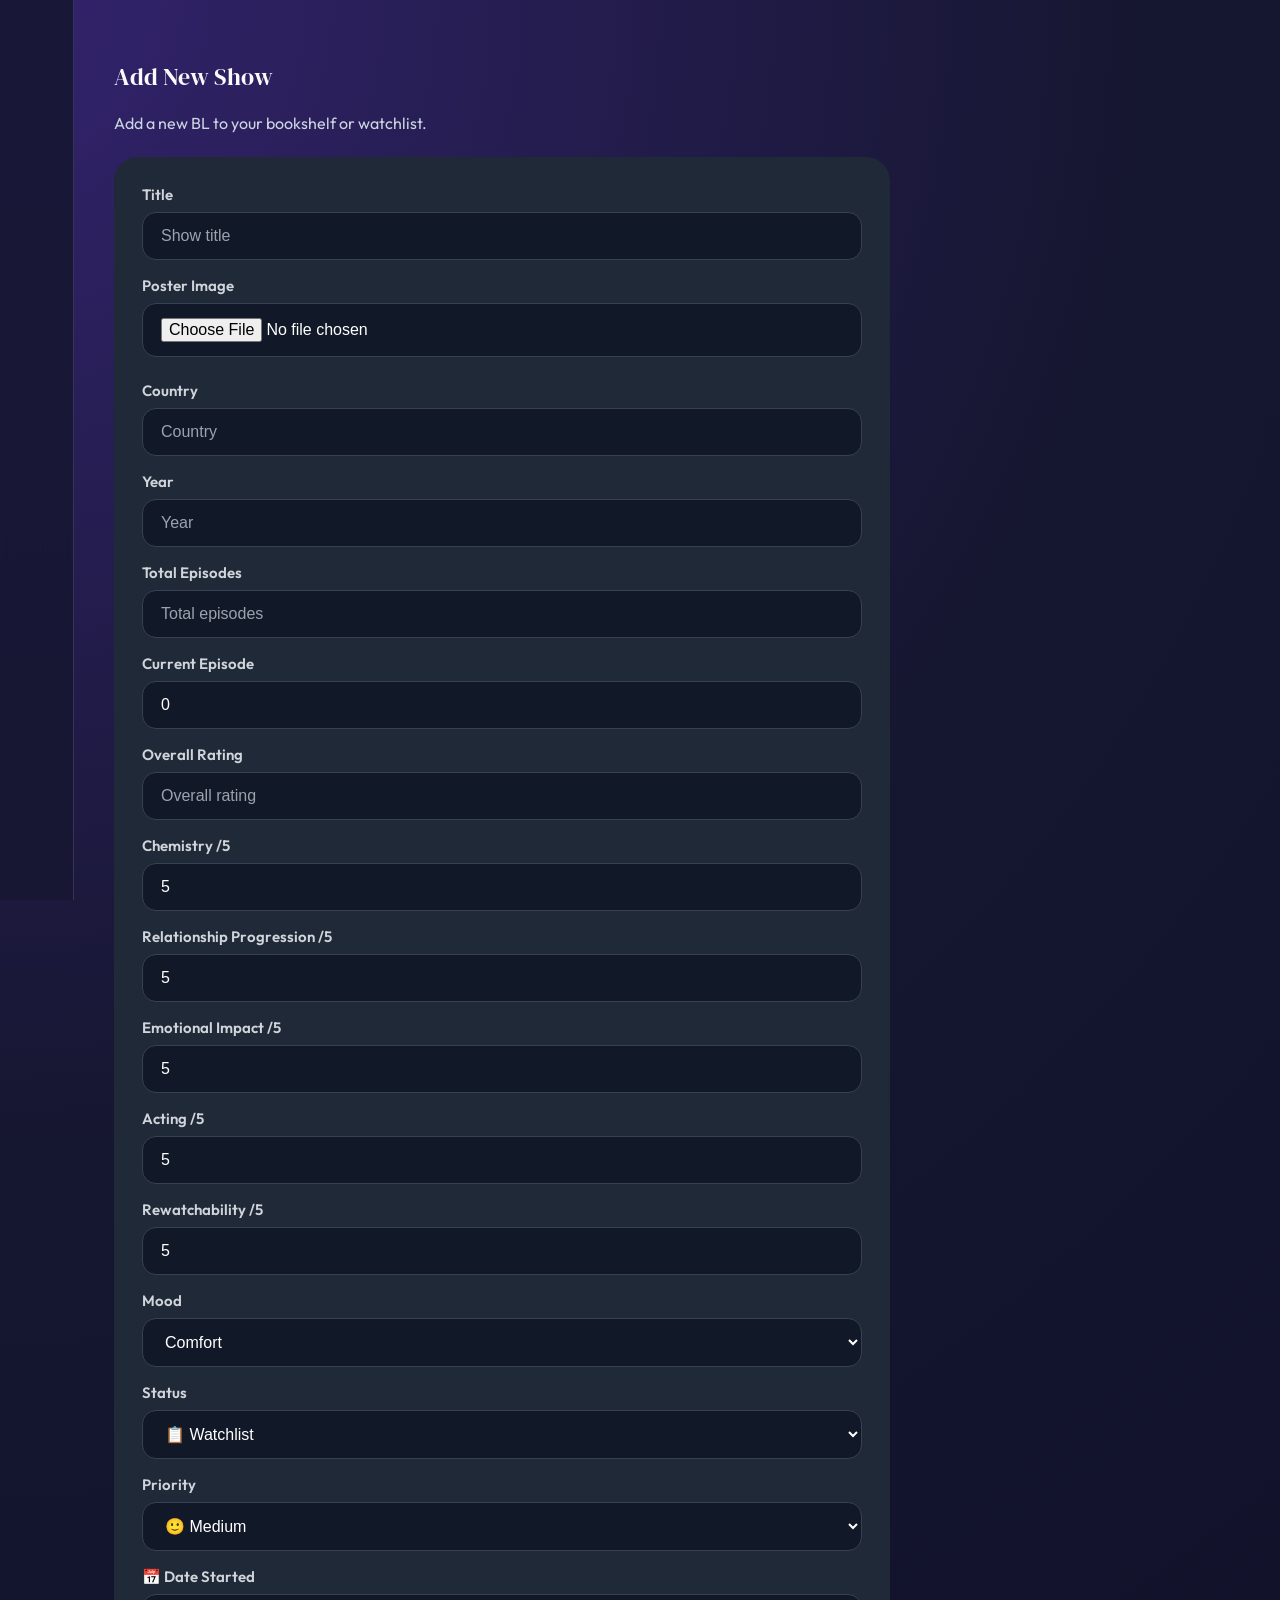
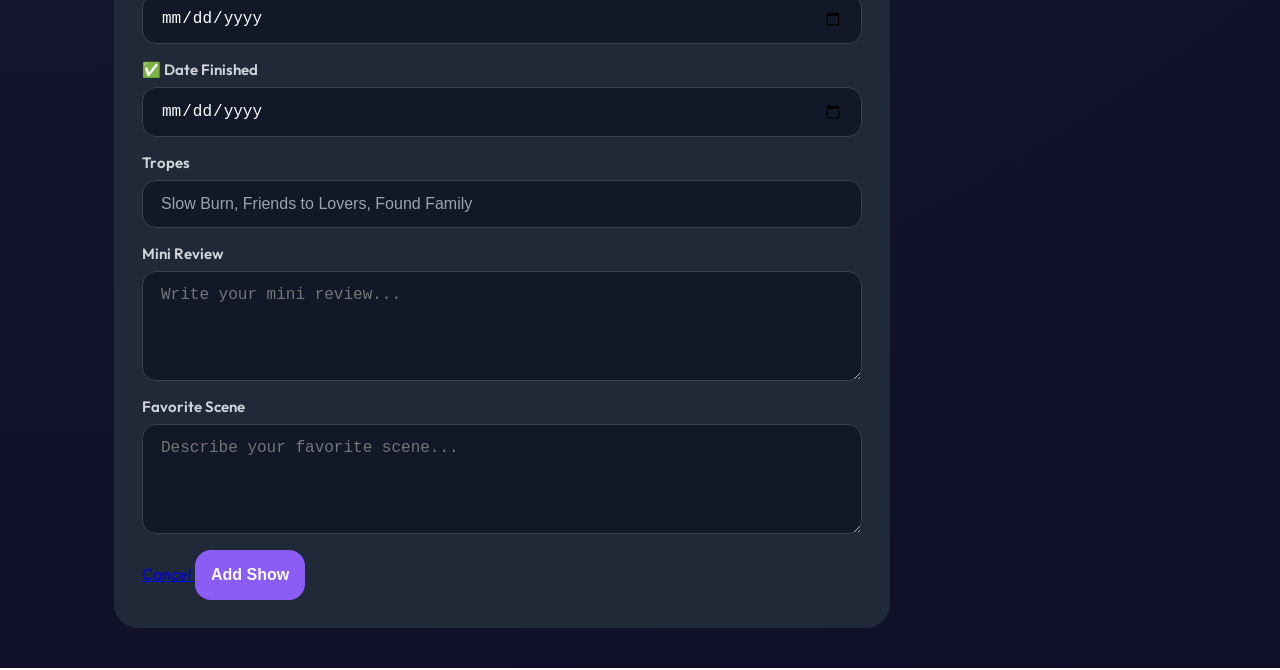
==== add.html @ 71966085 "Add files via upload" ====
<!DOCTYPE html>
<html lang="en">
<head>
    <meta charset="UTF-8">
    <meta name="viewport" content="width=device-width, initial-scale=1.0">

    <title>Add Show | My BL Bookshelf</title>

    <link rel="stylesheet" href="style.css">
</head>

<body>

    <aside class="sidebar">
        <div class="sidebar-logo">

        </div>

        <nav class="sidebar-nav">
            <a href="index.html">
                <span class="nav-icon">🏠</span>
                <span class="nav-text">Dashboard</span>
            </a>

            <a href="shelf.html">
                <span class="nav-icon">📖</span>
                <span class="nav-text">My Shelf</span>
            </a>

            <a href="add.html" class="active">
                <span class="nav-icon">➕</span>
                <span class="nav-text">Add Show</span>
            </a>

            <a href="watchlist.html">
                <span class="nav-icon">🔖</span>
                <span class="nav-text">Watchlist</span>
            </a>

            <a href="statistics.html">
                <span class="nav-icon">📊</span>
                <span class="nav-text">Statistics</span>
            </a>

            <a href="insights.html">
                <span class="nav-icon">💡</span>
                <span class="nav-text">Insights</span>
            </a>

            <a href="wrapped.html">
                <span class="nav-icon">🎁</span>
                <span class="nav-text">Wrapped</span>
            </a>

            <a href="settings.html">
                <span class="nav-icon">⚙️</span>
                <span class="nav-text">Settings</span>
            </a>
        </nav>
    </aside>

    <main>
        <section class="page-title">
            <h1>Add New Show</h1>
            <p>Add a new BL to your bookshelf or watchlist.</p>
        </section>

        <form id="addShowForm" class="add-form">

            <div class="form-group">
                <label for="title">Title</label>
                <input
                    id="title"
                    type="text"
                    placeholder="Show title"
                    required
                >
            </div>
<div class="form-group">
    <label for="posterFile">Poster Image</label>

    <input
        id="posterFile"
        type="file"
        accept="image/png, image/jpeg, image/webp"
    >

    <input id="poster" type="hidden">

    <div class="poster-preview-wrap">
        <img id="posterPreview" alt="Poster preview">
    </div>
</div>

            <div class="form-group">
                <label for="country">Country</label>
                <input
                    id="country"
                    type="text"
                    placeholder="Country"
                >
            </div>

            <div class="form-group">
                <label for="year">Year</label>
                <input
                    id="year"
                    type="number"
                    placeholder="Year"
                    min="1900"
                    max="2100"
                >
            </div>

            <div class="form-group">
                <label for="episodes">Total Episodes</label>
                <input
                    id="episodes"
                    type="number"
                    placeholder="Total episodes"
                    min="1"
                >
            </div>

            <div class="form-group">
                <label for="currentEpisode">Current Episode</label>
                <input
                    id="currentEpisode"
                    type="number"
                    placeholder="Current episode"
                    min="0"
                    value="0"
                >
            </div>

            <div class="form-group">
                <label for="rating">Overall Rating</label>
                <input
                    id="rating"
                    type="number"
                    step="0.1"
                    min="0"
                    max="12"
                    placeholder="Overall rating"
                >
            </div>

            <div class="form-group">
                <label for="chemistry">Chemistry /5</label>
                <input
                    id="chemistry"
                    type="number"
                    min="1"
                    max="5"
                    value="5"
                >
            </div>

            <div class="form-group">
                <label for="progression">Relationship Progression /5</label>
                <input
                    id="progression"
                    type="number"
                    min="1"
                    max="5"
                    value="5"
                >
            </div>

            <div class="form-group">
                <label for="emotionalImpact">Emotional Impact /5</label>
                <input
                    id="emotionalImpact"
                    type="number"
                    min="1"
                    max="5"
                    value="5"
                >
            </div>

            <div class="form-group">
                <label for="acting">Acting /5</label>
                <input
                    id="acting"
                    type="number"
                    min="1"
                    max="5"
                    value="5"
                >
            </div>

            <div class="form-group">
                <label for="rewatchability">Rewatchability /5</label>
                <input
                    id="rewatchability"
                    type="number"
                    min="1"
                    max="5"
                    value="5"
                >
            </div>

            <div class="form-group">
                <label for="mood">Mood</label>

                <select id="mood">
                    <option value="Comfort">Comfort</option>
                    <option value="Emotional">Emotional</option>
                    <option value="Healing">Healing</option>
                    <option value="Funny">Funny</option>
                    <option value="Romantic">Romantic</option>
                    <option value="Fluffy">Fluffy</option>
                    <option value="Mature">Mature</option>
                    <option value="Mystery">Mystery</option>
                    <option value="Action">Action</option>
                </select>
            </div>

            <div class="form-group">
                <label for="status">Status</label>

                <select id="status">
                    <option value="Watchlist">📋 Watchlist</option>
                    <option value="Watching">▶ Watching</option>
                    <option value="Completed">✅ Completed</option>
                    <option value="On Hold">⏸ On Hold</option>
                    <option value="Dropped">❌ Dropped</option>
                </select>
            </div>

            <div class="form-group">
                <label for="priority">Priority</label>

                <select id="priority">
                    <option value="Must Watch">⭐ Must Watch</option>
                    <option value="High">🔥 High</option>
                    <option value="Medium" selected>🙂 Medium</option>
                    <option value="Low">💭 Low</option>
                </select>
            </div>

            <div class="form-group">
                <label for="dateStarted">📅 Date Started</label>
                <input id="dateStarted" type="date">
            </div>

            <div class="form-group">
                <label for="dateFinished">✅ Date Finished</label>
                <input id="dateFinished" type="date">
            </div>

            <div class="form-group">
                <label for="tropes">Tropes</label>
                <input
                    id="tropes"
                    type="text"
                    placeholder="Slow Burn, Friends to Lovers, Found Family"
                >
            </div>

            <div class="form-group form-group-wide">
                <label for="miniReview">Mini Review</label>
                <textarea
                    id="miniReview"
                    placeholder="Write your mini review..."
                ></textarea>
            </div>

            <div class="form-group form-group-wide">
                <label for="favoriteScene">Favorite Scene</label>
                <textarea
                    id="favoriteScene"
                    placeholder="Describe your favorite scene..."
                ></textarea>
            </div>

            <div class="form-actions form-group-wide">
                <a class="cancel-btn" href="shelf.html">
                    Cancel
                </a>

                <button type="submit">
                    Add Show
                </button>
            </div>

        </form>
    </main>

    <script src="data/shows.js"></script>
    <script src="script.js"></script>

</body>
</html>
---- style.css ----
@import url('https://fonts.googleapis.com/css2?family=DM+Serif+Display&family=Outfit:wght@300;400;500;600;700&display=swap');

:root {
    --bg: #0f1028;
    --sidebar: #171733;
    --card: #211f3f;
    --card-light: #2d2854;
    --primary: #8b5cf6;
    --secondary: #c4b5fd;
    --pink: #fbcfe8;
    --text: #f9fafb;
    --muted: #cbd5e1;
}

body {
    margin: 0;
    min-height: 100vh;
    background:
        radial-gradient(circle at top left, #33236d 0%, #15162f 45%, #0f1028 100%);
    color: var(--text);
    font-family: 'Outfit', sans-serif;
}

h1, h2, h3, h4 {
    font-family: 'DM Serif Display', serif;
    font-weight: 400;
}
.app-header {
    background: #1f2937;
    width: 100%;
    padding: 24px 50px;
    box-sizing: border-box;
    display: flex;
    align-items: center;
    justify-content: flex-start;
    gap: 80px;
    display: none;
}

.logo {
    min-width: 320px;
}

.app-header h1 {
    margin: 0;
    font-size: 2rem;
}

.app-header p {
    margin: 6px 0 0;
    color: #cbd5e1;
}

nav {
    display: flex;
    gap: 35px;
    align-items: center;
}

nav a {
    text-decoration: none;
    color: #d1d5db;
    font-weight: 600;
    transition: .25s;
    padding-bottom: 8px;
    white-space: nowrap;
}

nav a:hover {
    color: white;
}

main {
    padding: 40px;
}

.hero {
    background: linear-gradient(135deg, #4f46e5, #9333ea);
    padding: 32px;
    border-radius: 24px;
    margin-bottom: 36px;
}
.quote-card{
    background:
        linear-gradient(
            145deg,
            var(--card-light),
            var(--card)
        );

    border:
        1px solid
        rgba(196,181,253,.15);

    border-radius:28px;

    padding:28px;

    box-shadow:
        0 18px 40px
        rgba(0,0,0,.18);
}
.quote-card h3{
    margin-top:0;
    margin-bottom:18px;

    color:var(--secondary);
}
.hero h2 {
    margin: 0;
    font-size: 2rem;
}

.hero p {
    margin-bottom: 0;
    color: #ede9fe;
}

.shelf-section {
    margin-bottom: 42px;
}

.poster-row,

.shelf-grid {
    margin-top: 40px;
}

.poster-card {
    width: 230px;
    background: #1f2937;
    border-radius: 20px;
    overflow: hidden;
    padding-bottom: 0;
    border-top: 6px solid #64748b;
    transition: transform 0.2s ease, box-shadow 0.2s ease;
    text-decoration: none;
    color: inherit;
}

.poster-card:hover {
    transform: translateY(-6px);
    box-shadow: 0 18px 35px rgba(0,0,0,0.4);
}

.poster-card img {
    width: 100%;
    height: 240px;
    object-fit: cover;
    display: block;
}

.poster-card h3 {
    font-size: 1rem;
    margin: 0;
    min-height: 48px;
    line-height: 1.2;
}

.poster-card p {
    margin: 0 16px;
    color: #cbd5e1;
}

.comfort {
    border-top-color: #86efac;
}

.emotional {
    border-top-color: #c4b5fd;
}

.page-title {
    margin-bottom: 24px;
}

.page-title h2 {
    font-size: 2.4rem;
    margin: 0;
}

.page-title p {
    color: #cbd5e1;
}

.shelf-controls {
    margin-bottom: 40px;
}

.shelf-controls input {
    width: 100%;
    max-width: 650px;
    padding: 18px 24px;
    font-size: 18px;
    border: none;
    border-radius: 50px;
    background: #374151;
    color: white;
}

input::placeholder {
    color: #9ca3af;
}

.filter-pills {
    display: flex;
    flex-wrap: wrap;
    gap: 12px;
    margin-top: 20px;
}

.filter-pills button {
    background: #1f2937;
    color: #d1d5db;
    border: 1px solid #374151;
    border-radius: 999px;
    padding: 10px 18px;
    cursor: pointer;
    font-weight: 600;
    transition: 0.2s;
}

.filter-pills button:hover {
    background: #4f46e5;
    color: white;
}

.show-details {
    background: linear-gradient(145deg, #1f2937, #111827);
    border-radius: 28px;
    padding: 36px;
    box-shadow: 0 25px 60px rgba(0, 0, 0, 0.35);
}

.detail-layout {
    display: grid;
    grid-template-columns: 360px 1fr;
    gap: 50px;
    align-items: start;
}

.detail-poster {
    width: 100%;
    border-radius: 24px;
    box-shadow: 0 20px 45px rgba(0,0,0,.45);
    transition: transform .25s ease;
}

.detail-poster:hover {
    transform: scale(1.02);
}

.detail-info h2 {
    font-size: 4rem;
    line-height: 1;
    margin: 0 0 18px;
    font-weight: 800;
}

.star-rating {
    display: flex;
    flex-wrap: wrap;
    gap: 2px;
    font-size: 1.15rem;
    color: #FFD54F;
    margin: 8px 0 4px;
    line-height: 1.2;
}

.big-rating {
    font-size: 2rem;
    font-weight: 800;
    color: #FFD54F;
    margin: 0 0 28px;
}

.detail-tags {
    display: flex;
    flex-wrap: wrap;
    gap: 10px;
    margin-bottom: 24px;
}

.detail-tags span {
    background: #374151;
    color: #f9fafb;
    padding: 9px 14px;
    border-radius: 999px;
    font-size: 0.9rem;
    font-weight: 600;
}

.detail-tags span:first-child {
    background: #86efac;
    color: #111827;
}

.detail-section {
    background: #111827;
    border-left: 5px solid #8B5CF6;
    border-radius: 22px;
    padding: 26px;
    margin-top: 26px;
}

.detail-section h3 {
    margin: 0 0 16px;
    font-size: 1.25rem;
}

.rating-row {
    display: flex;
    justify-content: space-between;
    gap: 24px;
    padding: 12px 0;
    border-bottom: 1px solid #374151;
}

.rating-row:last-child {
    border-bottom: none;
}

.rating-row strong {
    letter-spacing: 1px;
}

.back-link {
    margin-top: 0;
}

.back-link a {
    color: #c4b5fd;
    text-decoration: none;
    font-weight: 700;
}

.back-link a:hover {
    color: white;
}
.filter-bar{
    display:flex;
    flex-wrap:wrap;
    gap:16px;
    margin-top:22px;
}

.filter-bar select{
    background:#1f2937;
    color:white;
    border:1px solid #374151;
    border-radius:12px;
    padding:12px 18px;
    font-size:15px;
    cursor:pointer;
    transition:.2s;
}

.filter-bar select:hover{
    border-color:#8B5CF6;
}
.add-form {
    background: #1f2937;
    padding: 28px;
    border-radius: 24px;
    display: grid;
    gap: 16px;
    max-width: 720px;
}

.add-form input,
.add-form select,
.add-form textarea {
    width: 100%;
    box-sizing: border-box;
    padding: 14px 18px;
    border-radius: 14px;
    border: 1px solid #374151;
    background: #111827;
    color: white;
    font-size: 16px;
}

.add-form textarea {
    min-height: 110px;
    resize: vertical;
}

.add-form button {
    background: #8b5cf6;
    color: white;
    border: none;
    padding: 16px;
    border-radius: 16px;
    font-size: 16px;
    font-weight: 700;
    cursor: pointer;
}

.add-form button:hover {
    background: #7c3aed;
}
.delete-btn {
    background: #ef4444;
    color: white;
    border: none;
    padding: 10px 16px;
    border-radius: 999px;
    font-weight: 700;
    cursor: pointer;
    margin-bottom: 18px;
}

.delete-btn:hover {
    background: #dc2626;
}
.edit-btn {
    display: inline-block;
    background: #8b5cf6;
    color: white;
    text-decoration: none;
    padding: 10px 16px;
    border-radius: 999px;
    font-weight: 700;
    margin-right: 10px;
    margin-bottom: 18px;
}

.edit-btn:hover {
    background: #7c3aed;
}
.settings-card{
    background:#1f2937;
    border-radius:22px;
    padding:28px;
    max-width:600px;
}

.settings-card h3{
    margin-top:0;
}

.settings-card button{
    background:#4F46E5;
    color:white;
    border:none;
    border-radius:14px;
    padding:16px 22px;
    cursor:pointer;
    font-size:16px;
    font-weight:700;
    margin-right:12px;
    margin-bottom:12px;
}

.settings-card button:hover{
    background:#4338CA;
}
.stats-grid{
    display:grid;
    grid-template-columns:repeat(auto-fit,minmax(220px,1fr));
    gap:24px;
}
.stat-card{
    display:flex;
    align-items:center;
    gap:14px;

    background:linear-gradient(145deg,var(--card-light),var(--card));

    border:1px solid rgba(196,181,253,.15);

    border-radius:22px;

    padding:16px;

    transition:.25s;

    cursor:default;
}

.stat-card:hover{
    transform:translateY(-3px);
    box-shadow:0 12px 30px rgba(139,92,246,.15);
}

.stat-card h3{
    margin:0;
    font-size:1rem;
    color:#cbd5e1;
}

.stat-card p{
    margin:16px 0 0;
    font-size:2.4rem;
    font-weight:700;
    color:#8B5CF6;
}
.wrapped-card{
    max-width:900px;
    margin:40px auto;
    background:linear-gradient(135deg,#4F46E5,#7C3AED);
    border-radius:30px;
    padding:60px;
    color:white;
    text-align:center;
    box-shadow:0 30px 60px rgba(0,0,0,.35);
}

.wrapped-card h1{
    font-size:3.5rem;
    margin:0;
}

.wrapped-card h2{
    margin-top:15px;
    color:#E9D5FF;
}

.wrapped-stat{
    margin-top:50px;
}

.wrapped-stat h3{
    font-size:1.3rem;
    color:#DDD6FE;
    margin-bottom:10px;
}

.wrapped-stat p{
    font-size:3rem;
    font-weight:700;
    margin:0;
}
.empty-message {
    color: #cbd5e1;
    background: #1f2937;
    padding: 18px 22px;
    border-radius: 16px;
}
.form-group{
    display:flex;
    flex-direction:column;
    gap:8px;
}

.form-group label{
    font-weight:600;
    color:#d1d5db;
    font-size:15px;
}
.progress-bar {
    flex: 1;
    height: 10px;
    background: #374151;
    border-radius: 999px;
    overflow: hidden;
}

.progress-fill{
    height:100%;
    background:linear-gradient(90deg,#4F46E5,#8B5CF6);
    border-radius:999px;
    transition:.3s;
}
.episode-controls{
    margin-top:22px;
    display:flex;
    justify-content:center;
    align-items:center;
    gap:18px;
}

.episode-controls button{
    width:48px;
    height:48px;
    border:none;
    border-radius:50%;
    background:#8B5CF6;
    color:#ffffff;
    font-size:30px;
    font-weight:700;
    line-height:1;
    cursor:pointer;
    transition:all .2s ease;
    display:flex;
    justify-content:center;
    align-items:center;
}

.episode-controls button:hover{
    background:#A855F7;
    transform:translateY(-2px) scale(1.08);
}

.episode-number{
    font-size:1.25rem;
    font-weight:700;
    min-width:170px;
    text-align:center;
    color:white;
}
.home-episode-controls{
    display:flex;
    justify-content:center;
    align-items:center;
    gap:20px;
    margin:16px auto 0;
    width:fit-content;
}

.home-episode-controls button{
    width:38px;
    height:38px;
    border:none;
    border-radius:50%;
    background:#8B5CF6;
    color:white;
    font-size:20px;
    font-weight:700;
    cursor:pointer;
    display:flex;
    justify-content:center;
    align-items:center;
    transition:.2s;
}

.home-episode-controls button:hover{
    background:#A855F7;
    transform:scale(1.08);
}

.home-episode-controls span{
    min-width:55px;
    text-align:center;
    font-weight:700;
    color:white;
}
.next-episode-btn {
    width: 100%;
    padding: 12px;
    border: 1px solid #374151;
    border-radius: 14px;
    background: #111827;
    color: white;
    font-size: 15px;
    font-weight: 700;
    cursor: pointer;
    transition: 0.2s;
}

.next-episode-btn:hover {
    background: #8b5cf6;
    border-color: #8b5cf6;
}
.watching-card-body {
    padding: 16px;
}

.episode-text {
    color: #cbd5e1;
    margin: 4px 0 14px;
    font-size: 15px;
}

.progress-row {
    display: flex;
    align-items: center;
    gap: 10px;
    margin-bottom: 16px;
}
.progress-fill {
    transition: width 0.35s ease;
}
.watching-card-body h3 {
    min-height: 44px;
    line-height: 1.2;
}

.episode-text {
    margin-top: 6px;
}

.progress-row {
    margin-top: 12px;
}

.next-episode-btn {
    margin-top: 18px;
}
.completed-card {
    display: flex;
    align-items: center;
    justify-content: center;
    min-height: 420px;
    animation: fadeAway 0.9s ease forwards;
}

.completed-message {
    text-align: center;
    padding: 24px;
}

.completed-message h3 {
    margin: 0 0 10px;
    font-size: 1.4rem;
}

.completed-message p {
    margin: 0;
    color: #cbd5e1;
}

@keyframes fadeAway {
    0% {
        opacity: 1;
        transform: scale(1);
    }

    70% {
        opacity: 1;
        transform: scale(1.02);
    }

    100% {
        opacity: 0;
        transform: scale(0.95);
    }
}
.finished-card-body {
    padding: 16px;
}

.finished-card-body h3 {
    min-height: 44px;
    line-height: 1.2;
    margin: 0;
}

.finished-date {
    color: #cbd5e1;
    font-size: 14px;
    margin: 6px 0;
}

.finished-rating {
    color: #facc15;
    font-weight: 700;
    margin: 0;
}
.finished-card-body {
    padding: 16px;
}

.finished-card-body h3 {
    min-height: 44px;
    line-height: 1.2;
    margin: 0;
}

.finished-date {
    color: #cbd5e1;
    font-size: 14px;
    margin: 6px 0;
}

.finished-rating {
    color: #facc15;
    font-weight: 700;
    margin: 0;
}
.top-shelf-card {
    border-top: 6px solid #facc15;
}

.top-shelf-card:hover {
    box-shadow: 0 12px 30px rgba(250, 204, 21, 0.35);
}
.top-rating {
    margin-top: 10px;
    font-size: 18px;
    font-weight: 700;
    color: #facc15;
}
.sidebar {
    position: fixed;
    top: 0;
    left: 0;
    width: 74px;
    height: 100vh;
    background: rgba(23, 23, 51, 0.92);
    border-right: 1px solid rgba(196, 181, 253, 0.18);
    padding: 26px 14px;
    box-sizing: border-box;
    z-index: 1000;
    transition: width 0.25s ease;
    overflow: hidden;
    backdrop-filter: blur(16px);
}

.sidebar:hover {
    width: 260px;
}

.sidebar-logo {
    font-size: 34px;
    margin-bottom: 42px;
    text-align: center;
}

.sidebar-nav {
    display: flex;
    flex-direction: column;
    gap: 14px;
    width: 100%;
}

.sidebar-nav a {
    display: flex;
    align-items: center;
    justify-content: flex-start;
    gap: 16px;

    width: 100%;
    box-sizing: border-box;

    color: var(--muted);
    text-decoration: none;
    padding: 14px;
    border-radius: 18px;
    font-weight: 600;
    white-space: nowrap;
    transition: 0.2s ease;
}
.sidebar:hover .sidebar-nav a {
    justify-content: flex-start;
}
.sidebar:not(:hover) .sidebar-nav a.active {
    background: transparent;
    box-shadow: none;
}

.nav-icon {
    width: 28px;
    min-width: 28px;
    display: inline-flex;
    justify-content: center;
    align-items: center;
    font-size: 22px;
}

.nav-text {
    opacity: 1;
    transition: opacity .25s;
    white-space: nowrap;
}

.sidebar:not(:hover) .nav-text {
    opacity: 0;
    width: 0;
    overflow: hidden;
}

.sidebar-nav a:hover {
    background: rgba(139, 92, 246, 0.22);
    color: white;
    justify-content: flex-start;
}

.sidebar-nav a.active {
    background: linear-gradient(135deg, #8b5cf6, #c084fc);
    color: white;
    cursor: default;
    pointer-events: none;
    box-shadow: 0 10px 25px rgba(139, 92, 246, 0.35);
}

.sidebar-nav span {
    opacity: 0;
    transition: opacity 0.2s ease;
}

.sidebar:hover .sidebar-nav span {
    opacity: 1;
}

.sidebar-nav a i,
.sidebar-nav a .icon {
    width: 24px;
    min-width: 24px;
    text-align: center;
    font-size: 22px;
}
main {
    margin-left: 74px;
    transition: margin-left 0.25s ease;
}

body:has(.sidebar:hover) main {
    margin-left: 260px;
}

.watchlist-table {
    background: #1f2937;
    border-radius: 22px;
    overflow: hidden;
}

.watchlist-header,
.watchlist-row {
    display: grid;
    grid-template-columns: 2fr 1fr 1fr 1fr 100px;
    gap: 16px;
    padding: 16px 20px;
    align-items: center;
}

.watchlist-header {
    background: #111827;
    color: #cbd5e1;
    font-weight: 700;
}

.watchlist-row {
    border-top: 1px solid #374151;
}

.watchlist-title {
    font-weight: 700;
}

.watchlist-row a {
    background: #8b5cf6;
    color: white;
    text-decoration: none;
    text-align: center;
    padding: 8px 12px;
    border-radius: 999px;
    font-weight: 700;
}

.watchlist-row a:hover {
    background: #7c3aed;
}
.start-watching-btn {
    background: #8b5cf6;
    color: white;
    border: none;
    padding: 8px 12px;
    border-radius: 999px;
    font-weight: 700;
    cursor: pointer;
}

.start-watching-btn:hover {
    background: #7c3aed;
}
.watchlist-random{
    margin:24px 0;
    text-align:center;
}

#pickRandomBtn{
    background:#8B5CF6;
    color:white;
    border:none;
    padding:14px 28px;
    border-radius:999px;
    font-size:16px;
    font-weight:700;
    cursor:pointer;
    transition:.2s;
}

#pickRandomBtn:hover{
    background:#7C3AED;
    transform:translateY(-2px);
}

#randomRecommendation{
    margin-bottom:30px;
}
.random-card{
    display:flex;
    gap:20px;
    align-items:center;
    background:#1f2937;
    border-radius:18px;
    padding:20px;
    margin-bottom:25px;
}

.random-card img{
    width:130px;
    border-radius:14px;
}

.random-info h2{
    margin-top:0;
}

.random-info p{
    margin:8px 0;
}
.recommendation-modal{
    position:fixed;
    inset:0;
    background:rgba(0,0,0,.7);
    backdrop-filter:blur(6px);

    display:none;
    justify-content:center;
    align-items:center;

    z-index:9999;
}

.recommendation-modal.show{
    display:flex;
}

.recommendation-card{
    width:650px;
    max-width:90%;
    background:#1f2937;
    border-radius:24px;
    padding:30px;
    position:relative;

    animation:pop .25s ease;
}

@keyframes pop{

    from{
        opacity:0;
        transform:scale(.92);
    }

    to{
        opacity:1;
        transform:scale(1);
    }

}

.close-recommendation{

    position:absolute;
    top:16px;
    right:18px;

    border:none;
    background:none;

    color:white;

    font-size:26px;

    cursor:pointer;

}

.random-card{

    display:flex;

    gap:30px;

    align-items:center;

}

.random-card img{
    width:260px;
    border-radius:20px;
    box-shadow:0 15px 40px rgba(0,0,0,.4);
}

.random-info{

    flex:1;

}

.random-info h2{
    font-size:42px;
    margin-bottom:18px;
}
.random-tags{
    display:flex;
    gap:10px;
    flex-wrap:wrap;
    margin:18px 0;
}

.random-tags span{
    background:#374151;
    padding:8px 14px;
    border-radius:999px;
    font-weight:600;
}
.random-actions {
    display: flex;
    gap: 12px;
    flex-wrap: wrap;
    margin-top: 20px;
}

.pick-again-btn {
    background: #374151;
    color: white;
    border: none;
    padding: 10px 14px;
    border-radius: 999px;
    font-weight: 700;
    cursor: pointer;
}

.pick-again-btn:hover {
    background: #4b5563;
}
.wrapped-container {
    min-height: 80vh;
    display: flex;
    justify-content: center;
    align-items: center;
}

.wrapped-slide {
    display: none;
    text-align: center;
    max-width: 800px;
    padding: 60px;
}

.wrapped-slide.active-slide {
    display: block;
}

.wrapped-slide h1 {
    font-size: 5rem;
    margin: 0 0 20px;
}

.wrapped-slide h2 {
    font-size: 3rem;
    margin: 0 0 14px;
}

.wrapped-slide h3 {
    font-size: 2rem;
    color: #c4b5fd;
}

.wrapped-slide p {
    color: #cbd5e1;
    font-size: 1.3rem;
}

.wrapped-number {
    font-size: 5rem;
    font-weight: 800;
    color: #8b5cf6;
    margin: 20px 0;
}

.wrapped-slide button {
    margin-top: 30px;
    background: #8b5cf6;
    color: white;
    border: none;
    padding: 14px 28px;
    border-radius: 999px;
    font-size: 16px;
    font-weight: 700;
    cursor: pointer;
}

.wrapped-progress {
    display: flex;
    justify-content: center;
    gap: 10px;
}

.wrapped-dot {
    width: 10px;
    height: 10px;
    border-radius: 50%;
    background: #4b5563;
}

.wrapped-dot.active-dot {
    background: #8b5cf6;
}
.wrapped-summary-card {
    background: #1f2937;
    border: 1px solid #374151;
    border-radius: 28px;
    padding: 34px;
    max-width: 700px;
    margin: 30px auto;
    box-shadow: 0 25px 60px rgba(0,0,0,.35);
}

.wrapped-summary-card h3 {
    font-size: 2rem;
    margin: 0 0 16px;
    color: #c4b5fd;
}

.wrapped-summary-card p {
    font-size: 1rem;
}

.summary-grid {
    display: grid;
    grid-template-columns: 1fr 1fr;
    gap: 12px;
    margin-top: 24px;
}

.summary-grid p {
    background: #111827;
    padding: 14px;
    border-radius: 16px;
    margin: 0;
}

.wrapped-home-btn {
    display: inline-block;
    margin-top: 20px;
    background: #8b5cf6;
    color: white;
    text-decoration: none;
    padding: 14px 24px;
    border-radius: 999px;
    font-weight: 700;
}
.sidebar-nav {
    display: flex !important;
    flex-direction: column !important;
    gap: 14px !important;
}

.sidebar-nav a {
    display: flex !important;
    flex-direction: row !important;
    align-items: center !important;
    justify-content: flex-start !important;

    height: 52px !important;
    width: 100% !important;

    padding: 0 16px !important;
    gap: 16px !important;

    border-radius: 18px !important;
    box-sizing: border-box !important;
}

.nav-icon {
    width: 28px !important;
    min-width: 28px !important;
    display: flex !important;
    justify-content: center !important;
    align-items: center !important;
}

.nav-text {
    display: inline-block !important;
    opacity: 1 !important;
}

.sidebar:not(:hover) .nav-text {
    opacity: 0 !important;
    width: 0 !important;
    overflow: hidden !important;
}

.sidebar:not(:hover) .sidebar-nav a.active {
    background: transparent !important;
    box-shadow: none !important;
}

.sidebar:hover .sidebar-nav a.active {
    background: linear-gradient(135deg, #8b5cf6, #c084fc) !important;
    box-shadow: 0 10px 25px rgba(139, 92, 246, 0.35) !important;
}
.dashboard-hero {
    display: flex;
    justify-content: space-between;
    align-items: center;
    background: linear-gradient(135deg, #2d2854, #8b5cf6);
    border-radius: 32px;
    padding: 42px;
    box-shadow: 0 25px 60px rgba(0,0,0,.28);
}

.hero-kicker {
    color: var(--pink);
    font-weight: 700;
    margin: 0 0 8px;
}

.dashboard-hero h2 {
    font-size: 3.4rem;
    margin: 0;
}

.dashboard-hero p {
    font-size: 1.2rem;
    color: var(--muted);
}

.hero-badge {
    width: 110px;
    height: 110px;
    border-radius: 32px;
    background: rgba(255,255,255,.12);
    display: flex;
    justify-content: center;
    align-items: center;
    font-size: 4rem;
}
.dashboard-stats{
    display:grid;
    grid-template-columns:repeat(auto-fit, minmax(180px, 1fr));
    gap:20px;
    margin:28px 0 42px;
}

.dash-stat-card{
    background:linear-gradient(145deg, var(--card-light), var(--card));
    border:1px solid rgba(196,181,253,.15);
    border-radius:28px;
    padding:24px;
    box-shadow:0 15px 40px rgba(0,0,0,.18);
}

.dash-stat-card span{
    font-size:2rem;
}

.dash-stat-card h3{
    font-size:2.6rem;
    margin:12px 0 0;
}

.dash-stat-card p{
    margin:4px 0 0;
    color:var(--muted);
    font-weight:600;
}
.dashboard-insights{
    display:grid;
    grid-template-columns:repeat(auto-fit,minmax(320px,1fr));
    gap:24px;
    margin:36px 0;
}

.insight-card{
    background:linear-gradient(145deg,var(--card-light),var(--card));
    border-radius:28px;
    padding:30px;
    border:1px solid rgba(196,181,253,.15);
    box-shadow:0 15px 40px rgba(0,0,0,.18);
}

.insight-icon{
    font-size:2.4rem;
}

.insight-card h3{
    margin-top:18px;
    color:var(--secondary);
}

.insight-card h2{
    font-size:2.1rem;
    margin:8px 0;
}

.insight-card p{
    color:var(--muted);
    line-height:1.6;
}
.dashboard-stats {
    display: grid;
    grid-template-columns: repeat(4, minmax(160px, 1fr));
    gap: 18px;
    margin: 28px 0 40px;
}

.stat-card {
    display: flex;
    align-items: center;
    gap: 18px;
    background: linear-gradient(145deg, var(--card-light), var(--card));
    border: 1px solid rgba(196,181,253,.18);
    border-radius: 24px;
    padding: 22px 24px;
}

.stat-icon{
    width:48px;
    height:48px;

    display:flex;
    justify-content:center;
    align-items:center;

    border-radius:16px;

    background:rgba(139,92,246,.18);

    font-size:1.4rem;
}

.stat-card h2{
    margin:0;
    font-size:1.6rem;
}

.stat-card p {
    margin: 2px 0 0;
    color: var(--muted);
}

.dashboard-main {
    display: grid;
    grid-template-columns: 1fr 320px;
    gap: 32px;
}

.section-header {
    display: flex;
    justify-content: space-between;
    align-items: center;
    margin: 26px 0 16px;
}

.section-header h2 {
    margin: 0;
    font-size: 2rem;
}

.section-header a {
    color: var(--secondary);
    text-decoration: none;
    font-weight: 600;
}

.dashboard-right {
    display: flex;
    flex-direction: column;
    gap: 24px;
}

.quote-card{
    position:relative;
}

.quote-mark{
    font-size:3rem;
    color:var(--secondary);
    line-height:1;
    opacity:.5;
}

.quote-end{
    text-align:right;
    font-size:3rem;
    color:var(--secondary);
    line-height:1;
    opacity:.5;
}


.vibe-card {
    background: linear-gradient(145deg, var(--card-light), var(--card));
    border: 1px solid rgba(196,181,253,.18);
    border-radius: 28px;
    padding: 28px;
    box-shadow: 0 18px 40px rgba(0,0,0,.22);
}

.quote-card p {
    font-family: 'DM Serif Display', serif;
    font-size: 1.8rem;
    line-height: 1.25;
}

.vibe-card{
    text-align:center;
}

.vibe-emoji{
    font-size:3.5rem;
    margin:10px 0;
}

.vibe-card h2{
    margin-bottom:10px;
}
.continue-grid{
    display:flex;
    flex-direction:column;
    gap:24px;
}

.continue-card{
    display:grid;
    grid-template-columns:180px 1fr;
    gap:24px;

    background:linear-gradient(145deg,var(--card-light),var(--card));

    border-radius:28px;

    overflow:hidden;

    box-shadow:0 18px 40px rgba(0,0,0,.22);

    transition:.25s;
}

.continue-card:hover{
    transform:translateY(-4px);
}

.continue-card img{
    width:100%;
    height:100%;
    object-fit:cover;
}

.continue-content{
    padding: 22px;
    display:flex;
    flex-direction:column;
    justify-content:center;
}

.continue-content h3{
    margin:0;
    font-size:2rem;
}

.continue-meta{
    color:var(--muted);
    margin:10px 0 20px;
}

.progress-track{
    height:10px;
    border-radius:999px;
    background:#3b4265;
    overflow:hidden;
    margin-bottom:22px;
}

.progress-fill{
    height:100%;
    background:linear-gradient(90deg,#8b5cf6,#c084fc);
}

.continue-button{
    width:max-content;
    padding:12px 22px;
    border:none;
    border-radius:999px;
    background:#8b5cf6;
    color:white;
    font-weight:600;
    cursor:pointer;
    transition:.2s;
}

.continue-button:hover{
    transform:translateY(-2px);
}
.dashboard-stats {
    grid-template-columns: repeat(4, minmax(120px, 1fr));
    gap: 14px;
    margin: 22px 0 30px;
}

.stat-card {
    padding: 16px 18px;
    border-radius: 20px;
    gap: 12px;
}

.stat-icon {
    font-size: 1.5rem;
}

.stat-card h2 {
    font-size: 1.7rem;
}

.stat-card p {
    font-size: 0.9rem;
}
#recentlyFinished {
    display: flex;
    gap: 16px;
    overflow-x: auto;
    padding-bottom: 10px;
}

#recentlyFinished .poster-card {
    width: 150px;
    min-width: 150px;
    border-radius: 22px;
    background: linear-gradient(145deg, var(--card-light), var(--card));
}

#recentlyFinished .poster-card img {
    width: 100%;
    aspect-ratio: 2 / 3;
    object-fit: cover;
}

#recentlyFinished .finished-card-body {
    padding: 12px;
}

#recentlyFinished h3 {
    font-size: 1rem;
    min-height: 42px;
}

#recentlyFinished .finished-date,
#recentlyFinished .finished-rating {
    font-size: 0.85rem;
}
.dashboard-main {
    align-items: start;
}

.dashboard-left {
    min-width: 0;
}

.continue-card {
    max-height: 280px;
}

.continue-card img {
    max-height: 280px;
}
#continueWatching {
    display: block;
    margin-bottom: 28px;
}

#continueWatching .continue-card {
    height: 240px;
}

#continueWatching .continue-card img {
    height: 240px;
}

#recentlyFinished {
    max-width: 100%;
}
.shelf-hero{
    margin-bottom:40px;
}

.shelf-title h1{
    font-size:3rem;
    margin-bottom:10px;
}

.shelf-title p{
    color:var(--muted);
    max-width:600px;
    line-height:1.7;
}

.shelf-summary{
    display:flex;
    gap:16px;
    margin-top:28px;
    flex-wrap:wrap;
}

.summary-pill{
    background:linear-gradient(
        145deg,
        var(--card-light),
        var(--card)
    );

    border-radius:22px;

    padding:18px 24px;

    min-width:130px;

    text-align:center;
}

.summary-pill span{
    display:block;
    font-size:1.8rem;
    font-weight:700;
}

.summary-pill small{
    color:var(--muted);
}
#shelfSearch {
    width: 100%;
    box-sizing: border-box;
    margin-top: 24px;
    margin-bottom: 18px;
    padding: 16px 20px;

    background: rgba(31, 31, 63, 0.9);
    color: var(--text);

    border: 1px solid rgba(196, 181, 253, 0.18);
    border-radius: 20px;

    font-family: 'Outfit', sans-serif;
    font-size: 1rem;

    outline: none;
    transition: 0.2s ease;
}

#shelfSearch::placeholder {
    color: var(--muted);
}

#shelfSearch:focus {
    border-color: var(--primary);
    box-shadow: 0 0 0 4px rgba(139, 92, 246, 0.14);
}

.filter-bar {
    display: grid;
    grid-template-columns: repeat(4, minmax(150px, 1fr));
    gap: 14px;

    padding: 18px;
    margin-bottom: 34px;

    background: rgba(23, 23, 51, 0.7);
    border: 1px solid rgba(196, 181, 253, 0.14);
    border-radius: 24px;

    backdrop-filter: blur(12px);
}

.filter-bar select {
    width: 100%;
    box-sizing: border-box;

    padding: 14px 16px;

    background: linear-gradient(
        145deg,
        var(--card-light),
        var(--card)
    );

    color: var(--text);

    border: 1px solid rgba(196, 181, 253, 0.14);
    border-radius: 16px;

    font-family: 'Outfit', sans-serif;
    font-size: 0.95rem;
    font-weight: 600;

    outline: none;
    cursor: pointer;
    transition: 0.2s ease;
}

.filter-bar select:hover,
.filter-bar select:focus {
    border-color: var(--primary);
    transform: translateY(-1px);
}

.filter-bar option {
    background: #1b1b38;
    color: white;
}

@media (max-width: 900px) {
    .filter-bar {
        grid-template-columns: repeat(2, 1fr);
    }
}

@media (max-width: 560px) {
    .filter-bar {
        grid-template-columns: 1fr;
    }
}
#shelfGrid {
    display: grid;
    grid-template-columns: repeat(auto-fill, minmax(190px, 1fr));
    gap: 24px;
}

#shelfGrid .poster-card {
    display: block;
    overflow: hidden;

    background: linear-gradient(
        145deg,
        var(--card-light),
        var(--card)
    );

    border: 1px solid rgba(196, 181, 253, 0.14);
    border-radius: 24px;

    color: var(--text);
    text-decoration: none;

    box-shadow: 0 16px 36px rgba(0, 0, 0, 0.2);
    transition: transform 0.22s ease, box-shadow 0.22s ease;
}

#shelfGrid .poster-card:hover {
    transform: translateY(-6px);
    box-shadow: 0 22px 46px rgba(0, 0, 0, 0.3);
}

.shelf-poster-wrap {
    position: relative;
    aspect-ratio: 2 / 3;
    overflow: hidden;
}

.shelf-poster-wrap img {
    width: 100%;
    height: 100%;
    object-fit: cover;
    display: block;
    transition: transform 0.25s ease;
}

#shelfGrid .poster-card:hover .shelf-poster-wrap img {
    transform: scale(1.035);
}

.shelf-rating-badge {
    position: absolute;
    top: 12px;
    right: 12px;

    padding: 7px 11px;
    border-radius: 999px;

    background: rgba(15, 16, 40, 0.88);
    color: white;

    font-size: 0.85rem;
    font-weight: 700;

    backdrop-filter: blur(10px);
}

.shelf-card-body {
    padding: 16px;
}

.shelf-card-body h3 {
    margin: 0 0 12px;
    font-size: 1.15rem;
    line-height: 1.25;
}

.shelf-card-tags {
    display: flex;
    gap: 8px;
    flex-wrap: wrap;
}

.shelf-card-tags span {
    padding: 6px 10px;
    border-radius: 999px;

    background: rgba(139, 92, 246, 0.14);
    color: var(--secondary);

    font-size: 0.8rem;
    font-weight: 600;
}
/* =========================
   SHELF CARD FINAL OVERRIDE
   ========================= */

#shelfGrid {
    display: grid;
    grid-template-columns: repeat(auto-fill, minmax(190px, 230px));
    gap: 24px;
    align-items: start;
}

#shelfGrid .poster-card {
    width: 100%;
    height: auto;
    min-height: 0;

    display: block;
    overflow: hidden;

    background: linear-gradient(
        145deg,
        var(--card-light),
        var(--card)
    );

    border: 1px solid rgba(196, 181, 253, 0.16);
    border-radius: 24px;

    color: var(--text);
    text-decoration: none;

    box-shadow: 0 16px 36px rgba(0, 0, 0, 0.2);
}

#shelfGrid .shelf-poster-wrap {
    position: relative;
    width: 100%;
    height: 285px;
    min-height: 0;
    overflow: hidden;
    background: #171733;
}

#shelfGrid .shelf-poster-wrap img {
    display: block;
    width: 100%;
    height: 100%;
    min-height: 0;
    object-fit: cover;
}

#shelfGrid .shelf-card-body {
    min-height: 110px;
    padding: 16px;
}

#shelfGrid .shelf-card-body h3 {
    margin: 0 0 12px;
    font-size: 1.1rem;
    line-height: 1.25;
}

#shelfGrid .shelf-card-tags {
    display: flex;
    flex-wrap: wrap;
    gap: 8px;
}
.sidebar-logo img{
    width: 90px;
    height:90px;
    object-fit:contain;
}
.hero-content{
    display:flex;
    justify-content:space-between;
    align-items:center;
    gap:40px;
}

.hero-text{
    flex:1;
}

.hero-logo{
    width:245px;
    height:245px;
    object-fit:contain;
    flex-shrink:0;
}
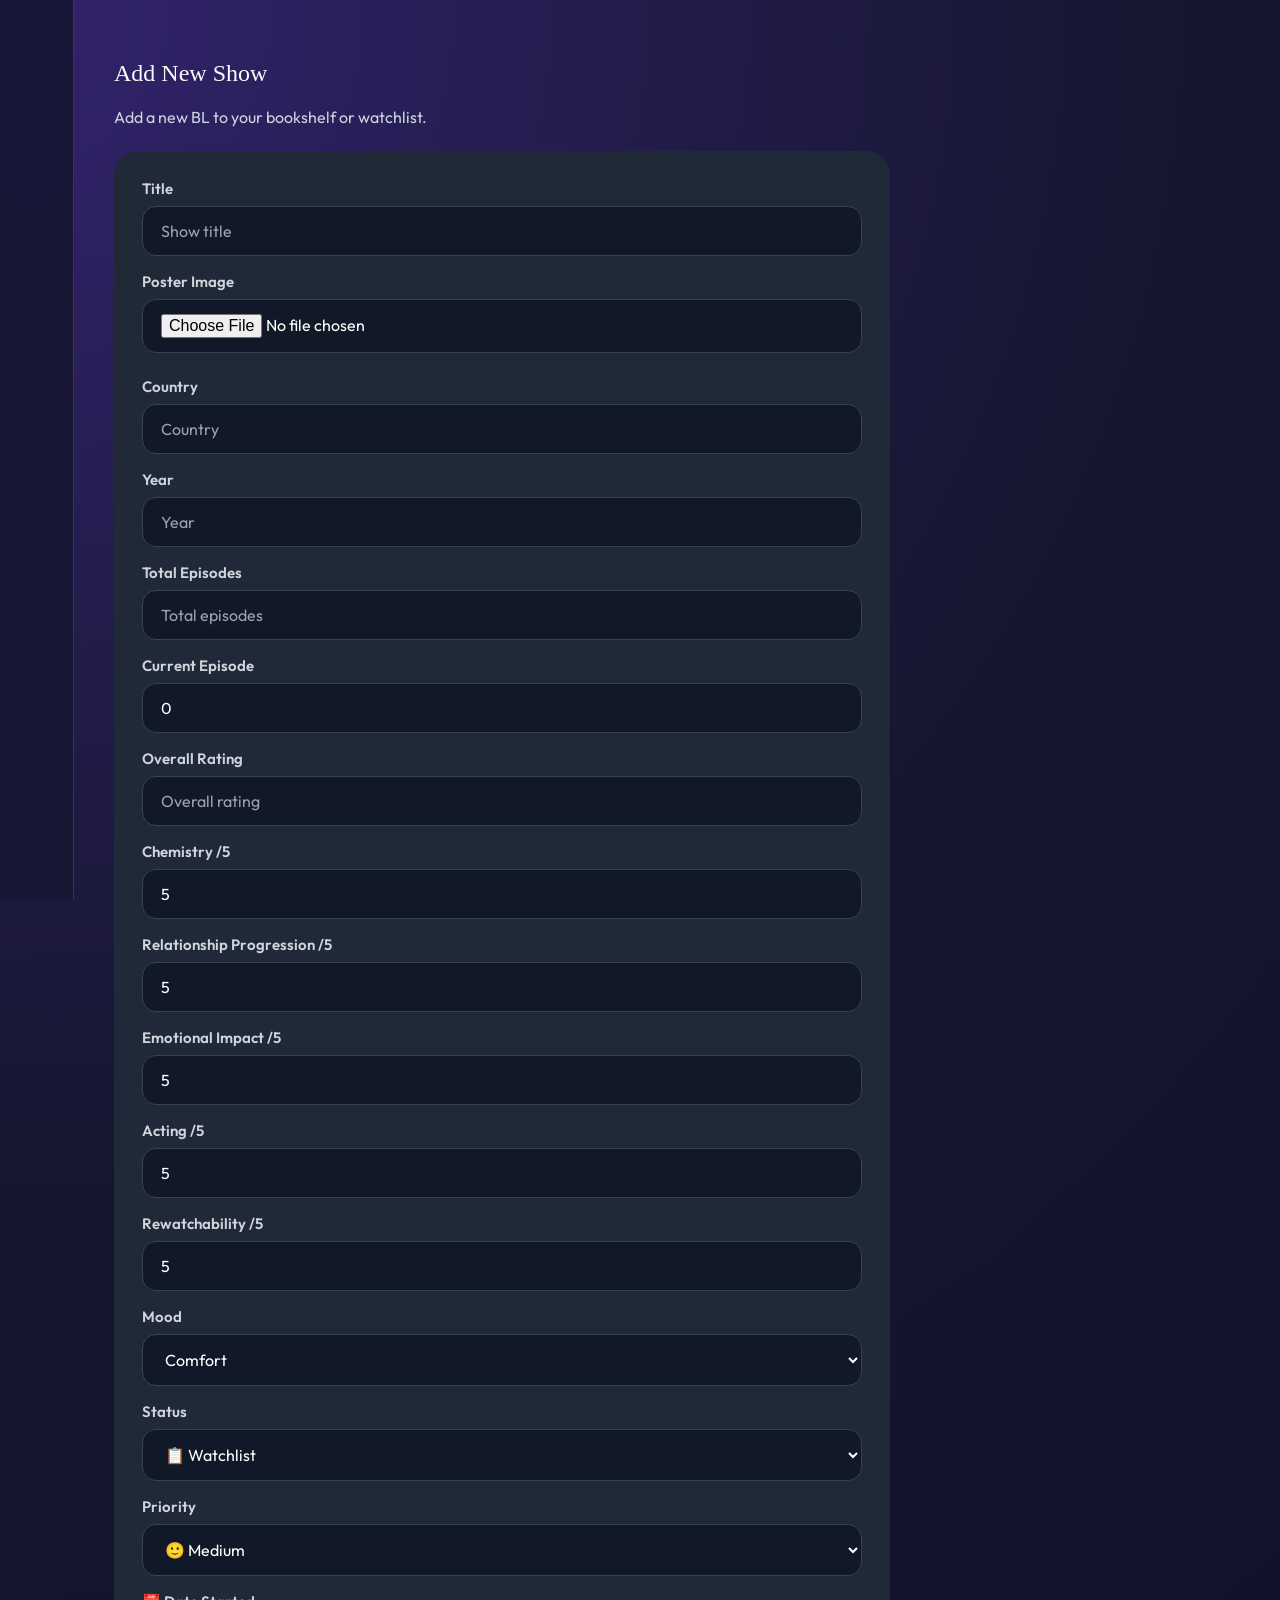
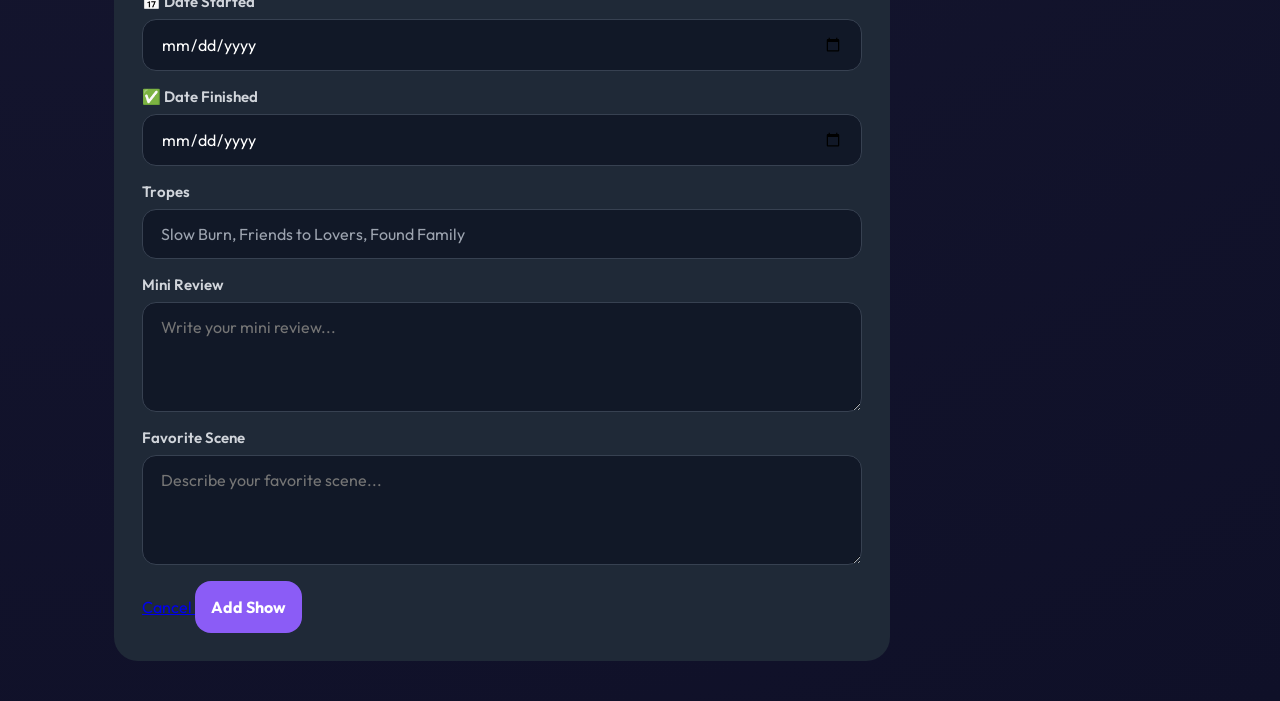
==== commit 25f92fba: "Add favicon link to add.html Added favicon link to the head section." ====
--- a/add.html
+++ b/add.html
@@ -5,7 +5,7 @@
     <meta name="viewport" content="width=device-width, initial-scale=1.0">
 
     <title>Add Show | My BL Bookshelf</title>
-
+    <link rel="icon" type="image/png" href="bookmark.png">
     <link rel="stylesheet" href="style.css">
 </head>
 
@@ -287,8 +287,8 @@
         </form>
     </main>
 
-    <script src="data/shows.js"></script>
+    <script src="shows.js"></script>
     <script src="script.js"></script>
 
 </body>
-</html>+</html>
--- a/style.css
+++ b/style.css
@@ -1,5 +1,4 @@
-@import url('https://fonts.googleapis.com/css2?family=DM+Serif+Display&family=Outfit:wght@300;400;500;600;700&display=swap');
-
+@import url('https://fonts.googleapis.com/css2?family=Outfit:wght@300;400;500;600;700;800&display=swap');
 :root {
     --bg: #0f1028;
     --sidebar: #171733;
@@ -19,6 +18,12 @@
         radial-gradient(circle at top left, #33236d 0%, #15162f 45%, #0f1028 100%);
     color: var(--text);
     font-family: 'Outfit', sans-serif;
+}
+button,
+input,
+select,
+textarea {
+    font: inherit;
 }
 
 h1, h2, h3, h4 {
@@ -869,8 +874,7 @@
 .sidebar-nav a.active {
     background: linear-gradient(135deg, #8b5cf6, #c084fc);
     color: white;
-    cursor: default;
-    pointer-events: none;
+    cursor: pointer;
     box-shadow: 0 10px 25px rgba(139, 92, 246, 0.35);
 }
 
@@ -899,82 +903,7 @@
     margin-left: 260px;
 }
 
-.watchlist-table {
-    background: #1f2937;
-    border-radius: 22px;
-    overflow: hidden;
-}
-
-.watchlist-header,
-.watchlist-row {
-    display: grid;
-    grid-template-columns: 2fr 1fr 1fr 1fr 100px;
-    gap: 16px;
-    padding: 16px 20px;
-    align-items: center;
-}
-
-.watchlist-header {
-    background: #111827;
-    color: #cbd5e1;
-    font-weight: 700;
-}
-
-.watchlist-row {
-    border-top: 1px solid #374151;
-}
-
-.watchlist-title {
-    font-weight: 700;
-}
-
-.watchlist-row a {
-    background: #8b5cf6;
-    color: white;
-    text-decoration: none;
-    text-align: center;
-    padding: 8px 12px;
-    border-radius: 999px;
-    font-weight: 700;
-}
-
-.watchlist-row a:hover {
-    background: #7c3aed;
-}
-.start-watching-btn {
-    background: #8b5cf6;
-    color: white;
-    border: none;
-    padding: 8px 12px;
-    border-radius: 999px;
-    font-weight: 700;
-    cursor: pointer;
-}
-
-.start-watching-btn:hover {
-    background: #7c3aed;
-}
-.watchlist-random{
-    margin:24px 0;
-    text-align:center;
-}
-
-#pickRandomBtn{
-    background:#8B5CF6;
-    color:white;
-    border:none;
-    padding:14px 28px;
-    border-radius:999px;
-    font-size:16px;
-    font-weight:700;
-    cursor:pointer;
-    transition:.2s;
-}
-
-#pickRandomBtn:hover{
-    background:#7C3AED;
-    transform:translateY(-2px);
-}
+
 
 #randomRecommendation{
     margin-bottom:30px;
@@ -1742,69 +1671,7 @@
     box-shadow: 0 0 0 4px rgba(139, 92, 246, 0.14);
 }
 
-.filter-bar {
-    display: grid;
-    grid-template-columns: repeat(4, minmax(150px, 1fr));
-    gap: 14px;
-
-    padding: 18px;
-    margin-bottom: 34px;
-
-    background: rgba(23, 23, 51, 0.7);
-    border: 1px solid rgba(196, 181, 253, 0.14);
-    border-radius: 24px;
-
-    backdrop-filter: blur(12px);
-}
-
-.filter-bar select {
-    width: 100%;
-    box-sizing: border-box;
-
-    padding: 14px 16px;
-
-    background: linear-gradient(
-        145deg,
-        var(--card-light),
-        var(--card)
-    );
-
-    color: var(--text);
-
-    border: 1px solid rgba(196, 181, 253, 0.14);
-    border-radius: 16px;
-
-    font-family: 'Outfit', sans-serif;
-    font-size: 0.95rem;
-    font-weight: 600;
-
-    outline: none;
-    cursor: pointer;
-    transition: 0.2s ease;
-}
-
-.filter-bar select:hover,
-.filter-bar select:focus {
-    border-color: var(--primary);
-    transform: translateY(-1px);
-}
-
-.filter-bar option {
-    background: #1b1b38;
-    color: white;
-}
-
-@media (max-width: 900px) {
-    .filter-bar {
-        grid-template-columns: repeat(2, 1fr);
-    }
-}
-
-@media (max-width: 560px) {
-    .filter-bar {
-        grid-template-columns: 1fr;
-    }
-}
+
 #shelfGrid {
     display: grid;
     grid-template-columns: repeat(auto-fill, minmax(190px, 1fr));
@@ -1985,4 +1852,390 @@
     height:245px;
     object-fit:contain;
     flex-shrink:0;
-}+}
+/* ==========================================
+   WATCHLIST
+========================================== */
+/* ==========================================
+   WATCHLIST — FINAL
+========================================== */
+
+/* ---------- FILTERS / CONTROLS ---------- */
+
+.watchlist-controls {
+    display: grid;
+    grid-template-columns:
+        minmax(250px, 1.7fr)
+        minmax(165px, 0.9fr)
+        minmax(165px, 0.9fr)
+        minmax(140px, 0.75fr)
+        minmax(230px, 1fr);
+
+    gap: 16px;
+    align-items: stretch;
+
+    width: 100%;
+    margin: 34px 0 42px;
+}
+
+#watchlistSearch,
+#watchlistCountry,
+#watchlistEpisodes,
+#watchlistSort,
+#pickRandomBtn {
+    width: 100%;
+    height: 62px;
+    min-width: 0;
+    box-sizing: border-box;
+
+    font-family: "Outfit", sans-serif;
+    font-size: 1rem;
+}
+
+#watchlistSearch,
+#watchlistCountry,
+#watchlistEpisodes,
+#watchlistSort {
+    padding: 0 20px;
+
+    color: white;
+    background: #181539;
+
+    border: 1px solid rgba(139, 92, 246, 0.3);
+    border-radius: 18px;
+
+    outline: none;
+}
+
+#watchlistSearch::placeholder {
+    color: rgba(255, 255, 255, 0.55);
+}
+
+#watchlistSearch:focus,
+#watchlistCountry:focus,
+#watchlistEpisodes:focus,
+#watchlistSort:focus {
+    border-color: #a855f7;
+
+    box-shadow:
+        0 0 0 4px
+        rgba(168, 85, 247, 0.13);
+}
+
+#watchlistCountry,
+#watchlistEpisodes,
+#watchlistSort {
+    cursor: pointer;
+}
+
+/* ---------- RANDOM BUTTON ---------- */
+
+#pickRandomBtn {
+    padding: 0 22px;
+
+    color: white;
+    background:
+        linear-gradient(
+            135deg,
+            #8b5cf6,
+            #b04dff
+        );
+
+    border: none;
+    border-radius: 18px;
+
+    font-weight: 750;
+    cursor: pointer;
+
+    box-shadow:
+        0 14px 30px
+        rgba(139, 92, 246, 0.3);
+
+    transition:
+        transform 0.2s ease,
+        box-shadow 0.2s ease;
+}
+
+#pickRandomBtn:hover {
+    transform: translateY(-2px);
+
+    box-shadow:
+        0 18px 36px
+        rgba(139, 92, 246, 0.4);
+}
+
+/* ---------- TABLE CONTAINER ---------- */
+
+#watchlistTable {
+    width: 100%;
+    margin-top: 20px;
+    overflow: hidden;
+
+    background: #151532;
+
+    border: 1px solid rgba(139, 92, 246, 0.18);
+    border-radius: 26px;
+
+    box-shadow:
+        0 18px 42px
+        rgba(0, 0, 0, 0.24);
+}
+
+/* ---------- TABLE GRID ---------- */
+
+.watchlist-header,
+.watchlist-row {
+    display: grid;
+
+    grid-template-columns:
+        minmax(320px, 2.3fr)
+        minmax(150px, 0.9fr)
+        minmax(100px, 0.55fr)
+        minmax(200px, 1fr);
+
+    gap: 12px;
+    align-items: center;
+
+    box-sizing: border-box;
+}
+
+/* ---------- TABLE HEADER ---------- */
+
+.watchlist-header {
+    min-height: 68px;
+    padding: 0 32px;
+
+    color: #c47cff;
+    background:
+        linear-gradient(
+            90deg,
+            rgba(139, 92, 246, 0.12),
+            rgba(15, 16, 42, 0.32)
+        );
+
+    border-bottom: 1px solid rgba(196, 124, 255, 0.28);
+
+    font-size: 0.96rem;
+    font-weight: 800;
+    letter-spacing: 0.05em;
+    text-transform: uppercase;
+}
+
+/* ---------- TABLE ROWS ---------- */
+
+.watchlist-row {
+    min-height:auto;
+    padding: 8px 30px;
+
+    border-bottom: 1px solid rgba(255, 255, 255, 0.08);
+
+    transition:
+        background 0.2s ease,
+        transform 0.2s ease;
+}
+
+.watchlist-row:last-child {
+    border-bottom: none;
+}
+
+.watchlist-row:hover {
+    background: rgba(139, 92, 246, 0.06);
+}
+
+/* ---------- CELLS ---------- */
+
+.watchlist-title {
+    min-width: 0;
+
+    color: white;
+
+    font-size: 1.05rem;
+    font-weight: 750;
+    line-height: 1.35;
+}
+
+.watchlist-country,
+.watchlist-action {
+    display: flex;
+    align-items: center;
+}
+
+.watchlist-episodes {
+    display: flex;
+    justify-content: center;
+    align-items: center;
+
+    color: white;
+
+    font-size: 1rem;
+    font-weight: 650;
+}
+.watchlist-header span:nth-child(3) {
+    text-align: center;
+}
+/* ---------- COUNTRY BADGES ---------- */
+
+.country-badge{
+    display:inline-flex;
+    align-items:center;
+    justify-content:center;
+
+    min-width:88px;
+    padding:6px 12px;
+
+    border-radius:999px;
+
+    color:white;
+    font-size:.82rem;
+    font-weight:700;
+}
+
+/* South Korea */
+.country-badge.korea{
+    background:#2563eb !important;
+}
+
+/* Japan */
+.country-badge.japan{
+    background:#f5f5f5 !important;
+    color:#dc2626 !important;
+    border:1px solid #d1d5db;
+}
+
+/* Thailand */
+.country-badge.thailand{
+    background:#ec4899 !important;
+    color:white;
+}
+
+/* China */
+.country-badge.china{
+    background:#ef4444 !important;
+}
+
+/* Taiwan */
+.country-badge.taiwan{
+    background:#14b8a6 !important;
+}
+
+/* Philippines */
+.country-badge.philippines{
+    background:#f59e0b !important;
+}
+/* ---------- START WATCHING BUTTON ---------- */
+
+.start-watching-btn{
+    width:165px;
+    height:36px;
+
+    padding:0;
+
+    border:none;
+    border-radius:999px;
+
+    background:linear-gradient(
+        135deg,
+        #8b5cf6,
+        #a542f4
+    );
+
+    color:white;
+
+    font-family:"Outfit",sans-serif;
+    font-size:.95rem;
+    font-weight:700;
+
+    cursor:pointer;
+
+    transition:.2s;
+}
+
+/* ---------- TABLET ---------- */
+
+@media (max-width: 1150px) {
+    .watchlist-controls {
+        grid-template-columns:
+            repeat(2, minmax(0, 1fr));
+    }
+
+    #pickRandomBtn {
+        grid-column: 1 / -1;
+    }
+
+    .watchlist-header,
+    .watchlist-row {
+        grid-template-columns:
+            minmax(250px, 1.8fr)
+            minmax(130px, 0.8fr)
+            90px
+            minmax(180px, 1fr);
+
+        gap: 18px;
+    }
+}
+
+/* ---------- MOBILE ---------- */
+
+@media (max-width: 750px) {
+    .watchlist-controls {
+        grid-template-columns: 1fr;
+    }
+
+    #pickRandomBtn {
+        grid-column: auto;
+    }
+
+    .watchlist-header {
+        display: none;
+    }
+
+    .watchlist-row {
+        grid-template-columns: 1fr;
+        gap: 13px;
+
+        padding: 22px;
+    }
+
+    .watchlist-country,
+    .watchlist-action {
+        justify-content: flex-start;
+    }
+
+    .watchlist-episodes::before {
+        content: "Episodes: ";
+
+        color: rgba(255, 255, 255, 0.6);
+        font-weight: 500;
+    }
+
+    .start-watching-btn {
+        width: 100%;
+    }
+}
+ .watchlist-header > :nth-child(3),
+.watchlist-row > :nth-child(3) {
+    text-align: center !important;
+    justify-self: center !important;
+    width: 100%;
+}
+   /* Force compact watchlist rows */
+#watchlistTable .watchlist-row {
+    height: 64px !important;
+    min-height: 64px !important;
+    padding: 0 30px !important;
+    box-sizing: border-box;
+}
+
+#watchlistTable .start-watching-btn {
+    width: 165px !important;
+    height: 42px !important;
+    padding: 0 !important;
+}
+
+#watchlistTable .country-badge {
+    padding: 5px 12px !important;
+    min-width: 80px !important;
+}
+.watchlist-header > :nth-child(4) {
+    visibility: hidden !important;
+}
